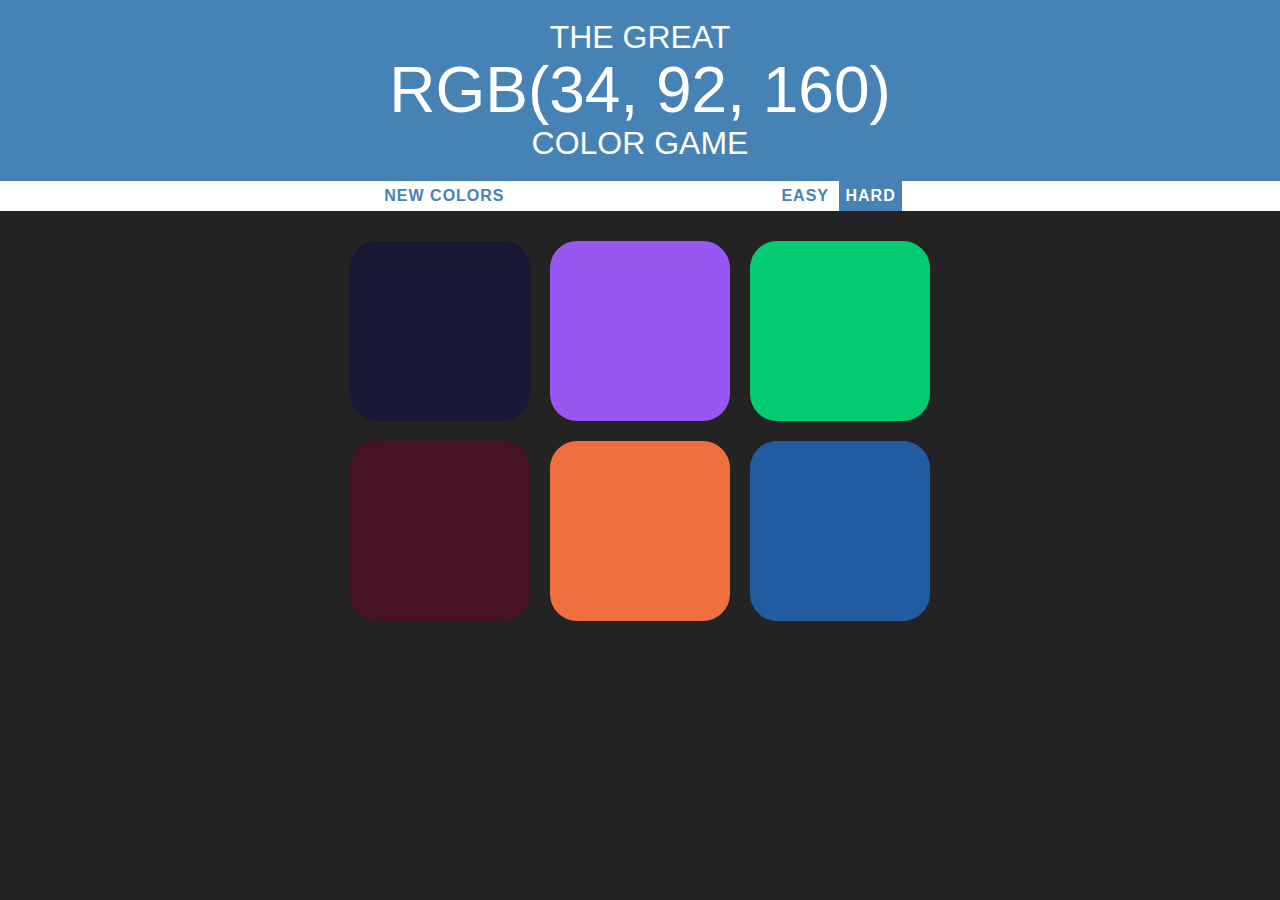
==== index.html @ 72a8f000 "Rename GuessTheColorGame.html to index.html" ====
<!DOCTYPE html>
<html>
<head>
    <title></title>
    <link rel="stylesheet" href="GuessTheColorGame.css">
</head>
<body>
    <h1>The Great 
    <br>
        <span id="colorDisplay">RGB</span>
    <br>
     Color Game</h1>
    <div id="stripe">
        <button id="reset">NEW GAME !!!</button>
        <span id="message"></span>
        <button class="mode">Easy</button>
        <button class="mode selected">Hard</button>
    </div>
    <div id="container">
        <div class="square"></div>
        <div class="square"></div>
        <div class="square"></div>
        <div class="square"></div>
        <div class="square"></div>
        <div class="square"></div>
    </div> 
    
<script src="GuessTheColorGame.js"></script>
</body>
</html>
---- GuessTheColorGame.css ----
body{
    background-color: #232323;
    margin: 0;
    font-family: Arial, Helvetica, san-serif;
}
.square{
    width: 30%;
    padding-bottom: 30%;
    float: left;
    margin: 1.66%;
    border-radius: 15%;
    transition: background 0.7s;
    -webkit-transition:background 0.6s;
    -moz-transition:background 0.6s;
}
#container{
    margin:20px auto;
    max-width: 600px;
}
h1{
    color: white;
    line-height: 1.1;
    text-align: center;
    background: steelblue;
    margin: 0;
    text-transform: uppercase;
    font-weight: normal;
    padding: 20px 0;
}
#stripe{
    background-color: white;
    height: 30px;
    text-align: center;
    color: black;
}
.selected{
    color: white;
    background: steelblue;
}
#colorDisplay{
    font-size: 200%;
}
button {
    border:none;
    background: none;
    text-transform: uppercase;
    height: 100%;
    font-weight: 700;
    color: steelblue;
    letter-spacing: 1px;
    font-size: inherit;
    transition: all 0.3s;
    -webkit-transition:all 0.3s;
    -moz-transition:all 0.3s;
    outline: none;
}
#message{
    display: inline-block;
    width: 20%;
}
button:hover{
    color: white;
    background: steelblue;
}
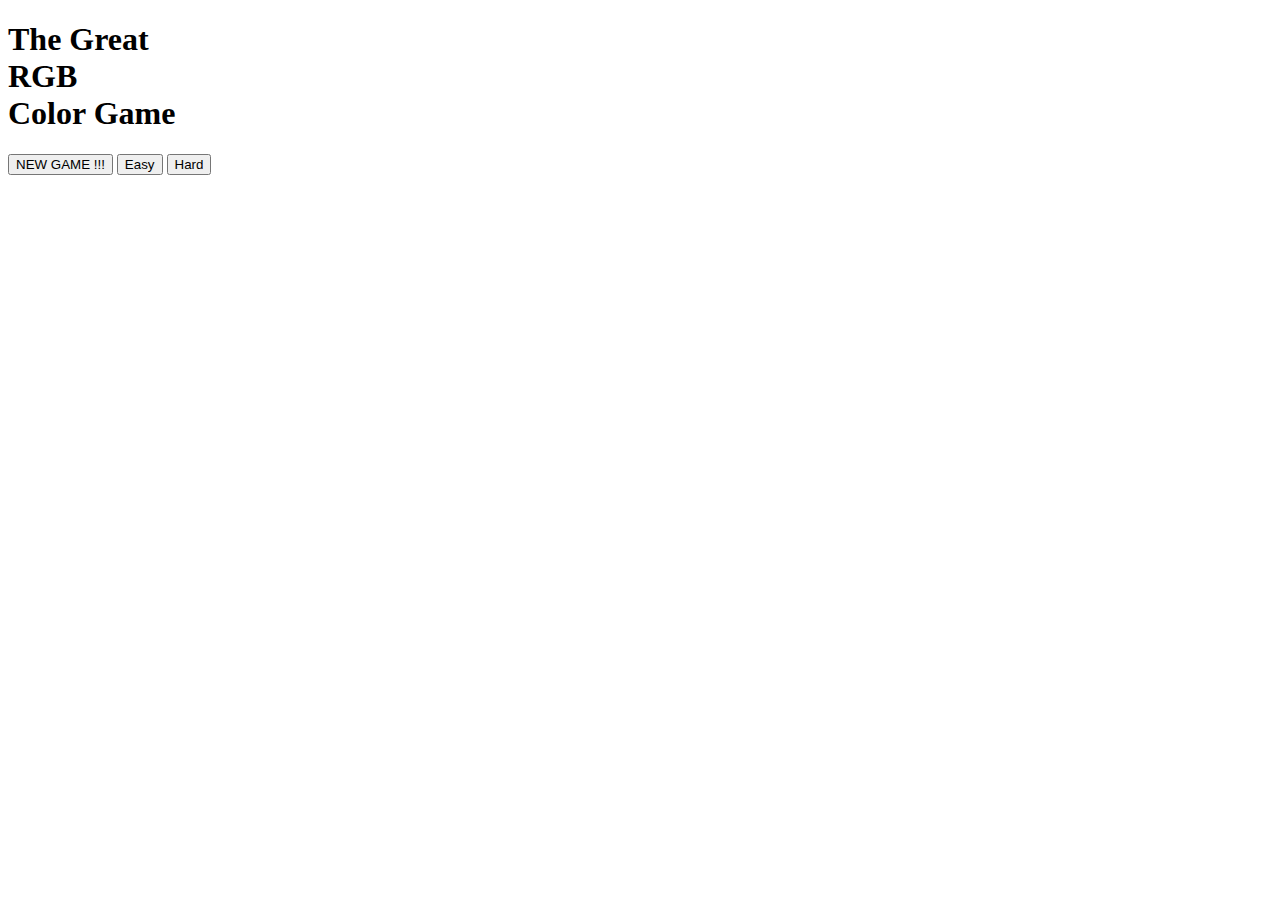
==== commit 82f317f8: "Update index.html" ====
--- a/index.html
+++ b/index.html
@@ -2,7 +2,7 @@
 <html>
 <head>
     <title></title>
-    <link rel="stylesheet" href="GuessTheColorGame.css">
+    <link rel="stylesheet" href="main.css">
 </head>
 <body>
     <h1>The Great 
@@ -25,6 +25,6 @@
         <div class="square"></div>
     </div> 
     
-<script src="GuessTheColorGame.js"></script>
+<script src="main.js"></script>
 </body>
 </html>
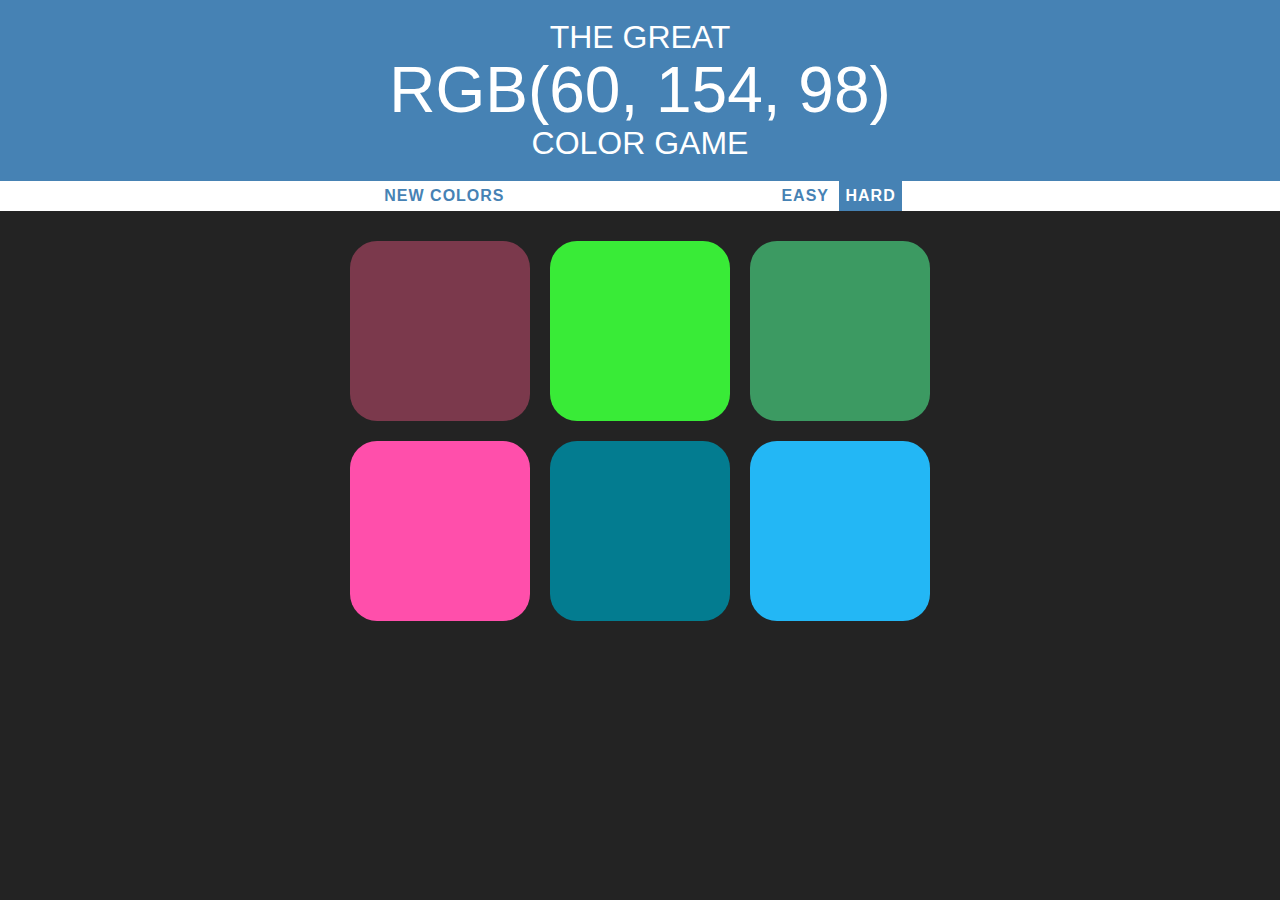
==== commit a37e45c1: "Update index.html" ====
--- a/index.html
+++ b/index.html
@@ -23,6 +23,9 @@
         <div class="square"></div>
         <div class="square"></div>
         <div class="square"></div>
+        <div class="square"></div>
+        <div class="square"></div>
+        <div class="square"></div>
     </div> 
     
 <script src="main.js"></script>
--- a/main.css
+++ b/main.css
@@ -0,0 +1,64 @@
+body{
+    background-color: #232323;
+    margin: 0;
+    font-family: Arial, Helvetica, san-serif;
+}
+.square{
+    width: 30%;
+    padding-bottom: 30%;
+    float: left;
+    margin: 1.66%;
+    border-radius: 15%;
+    transition: background 0.7s;
+    -webkit-transition:background 0.6s;
+    -moz-transition:background 0.6s;
+}
+#container{
+    margin:20px auto;
+    max-width: 600px;
+}
+h1{
+    color: white;
+    line-height: 1.1;
+    text-align: center;
+    background: steelblue;
+    margin: 0;
+    text-transform: uppercase;
+    font-weight: normal;
+    padding: 20px 0;
+}
+#stripe{
+    background-color: white;
+    height: 30px;
+    text-align: center;
+    color: black;
+}
+.selected{
+    color: white;
+    background: steelblue;
+}
+#colorDisplay{
+    font-size: 200%;
+}
+button {
+    border:none;
+    background: none;
+    text-transform: uppercase;
+    height: 100%;
+    font-weight: 700;
+    color: steelblue;
+    letter-spacing: 1px;
+    font-size: inherit;
+    transition: all 0.3s;
+    -webkit-transition:all 0.3s;
+    -moz-transition:all 0.3s;
+    outline: none;
+}
+#message{
+    display: inline-block;
+    width: 20%;
+}
+button:hover{
+    color: white;
+    background: steelblue;
+}
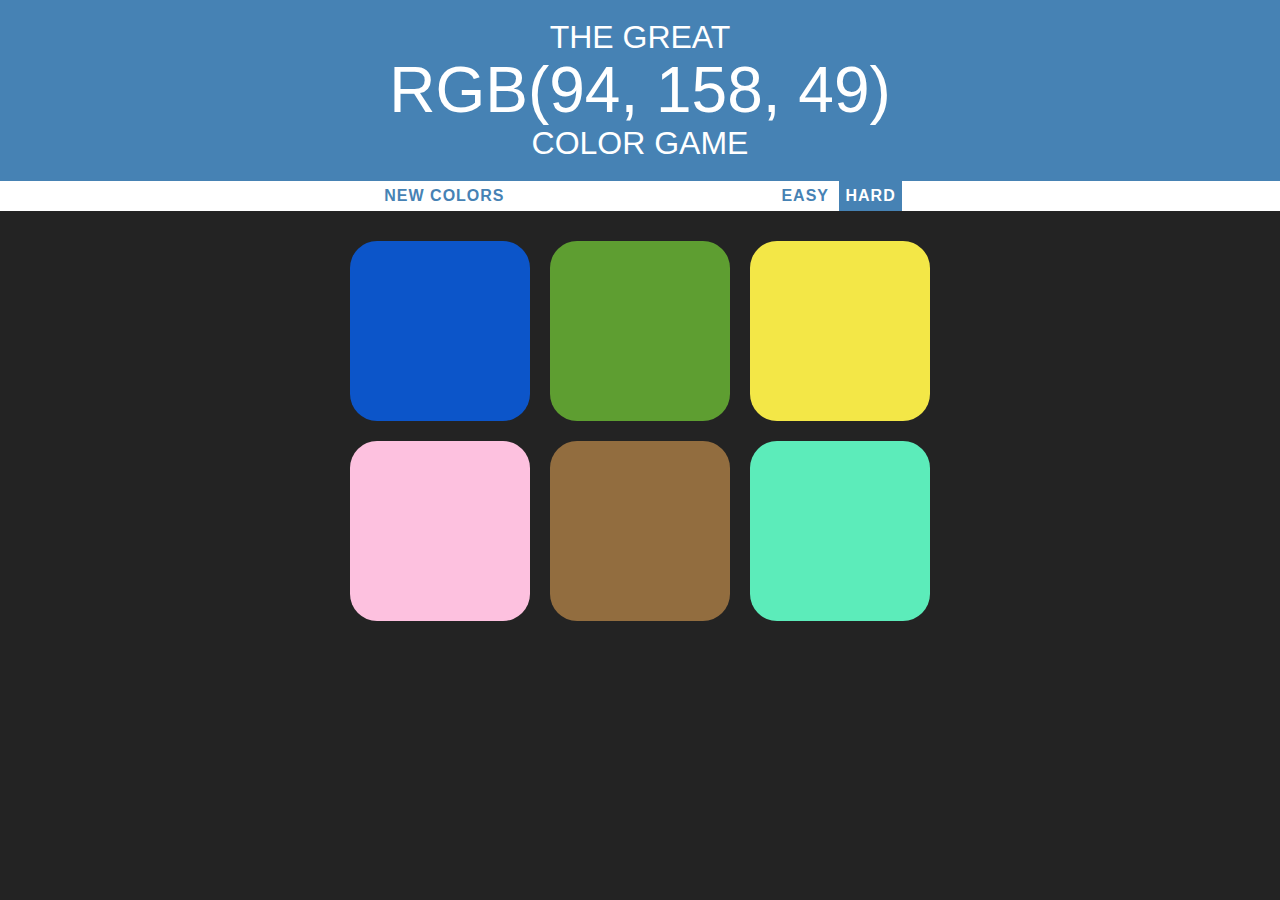
==== commit f3412f04: "Update index.html" ====
--- a/index.html
+++ b/index.html
@@ -23,9 +23,6 @@
         <div class="square"></div>
         <div class="square"></div>
         <div class="square"></div>
-        <div class="square"></div>
-        <div class="square"></div>
-        <div class="square"></div>
     </div> 
     
 <script src="main.js"></script>
